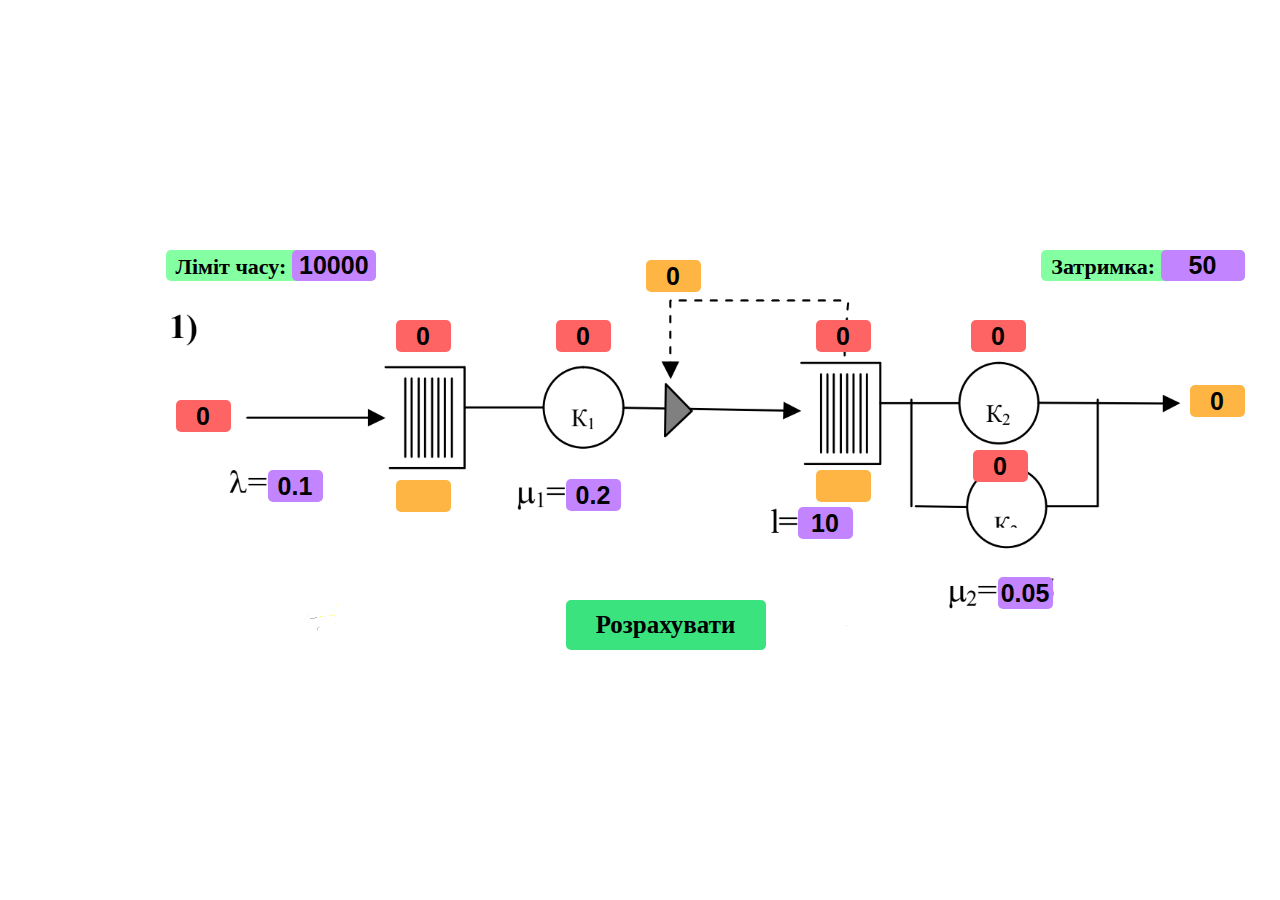
==== index.html @ 9a3e94dd "rename" ====
<!DOCTYPE html>
<html lang="en">
<head>
    <meta charset="UTF-8">
    <title>Title</title>
    <link rel="stylesheet" href="style/main.css">
</head>
<body>
<div class="scheme">
    <img class="img" src="img/scheme.PNG" height="396" width="1149"/>
    <span class="input-base text text--time-limit" >
        Ліміт часу:
        <input
            type="text"
            id="time-limit"
            class="input-base input-time"
            value="10000"/>
    </span>

    <span class="input-base text text--delay" >
        Затримка:
        <input
            type="text"
            id="delay"
            class="input-base input--delay"
            value="50"/>
    </span>


    <input
        type="text"
        id="A"
        class="input-base input input--A"
        value="0.1"/>
    <input
        type="text"
        id="N1"
        class="input-base input input--N1"
        value="0.2"/>
    <input
        type="text"
        id="L"
        class="input-base input input--L"
        value="10"/>
    <input
        type="text"
        id="N2"
        class="input-base input input--N2"
        value="0.05"/>
    <input
        type="text"
        id="NOT"
        class="input-base output_all output--NOT"
        value="0"/>
    <input
        type="text"
        id="LIST_1_now"
        class="input-base output_all output--LIST_1_now"/>
    <input
        type="text"
        id="LIST_1_all"
        class="input-base output output--LIST_1_all"
        value="0"/>
    <input
        type="text"
        id="LIST_2_now"
        class="input-base output_all output--LIST_2_now"/>
    <input
        type="text"
        id="LIST_2_all"
        class="input-base output output--LIST_2_all"
        value="0"/>
    <input
        type="text"
        id="res"
        class="input-base output_all output--res"
        value="0"/>

    <input
        type="text"
        id="input-num"
        class="input-base output output--input-num"
        value="0"/>

    <input
        type="text"
        id="K1"
        class="input-base output output--K1"
        value="0"/>

    <input
        type="text"
        id="K2"
        class="input-base output output--K2"
        value="0"/>

    <input
        type="text"
        id="K3"
        class="input-base output output--K3"
        value="0"/>


    <button id="calc" class="input-base calc-btn">
        Розрахувати
    </button>
    <script src="scripts/main.js"></script>
</div>
</body>
</html>
---- style/main.css ----
body {
    padding: 0;
    margin: 0;
    overflow: hidden;
    width: 100%;
    height: 100vh;
    background: white;
    display: flex;
    align-items: center;
    justify-content: center;
    font-family: Bradley Hand, cursive;
}

.scheme {
    position: relative;
    width: 1149px;
    height: 400px;
}

.img {
    position: absolute;
    top: 0;
    left: 0;
}

.input-base {
    width: 51px;
    height: 30px;
    border-radius: 5px;
    font-size: 25px;
    color: #000000;
    border: none;
    outline: none;
    font-weight: 600;
    text-align: center;
}

.text {
    position: absolute;
    width: max-content;
    height: max-content;
    padding: 0 0 0 10px;
    background: #84ffa1;
    font-size: 22px;
}

.text--time-limit {
    top: 0px;
    left: 100px;
}

.text--delay {
    top: 0px;
    right: -30px;
}

.input-time {
    width: 80px;
    height: max-content;
    background: #c384ff;
}

.input--delay {
    width: 80px;
    height: max-content;
    background: #c384ff;
}

.input {
    background: #c384ff;
}

.output {
    background: #ff6464;
}

.output_all {
    background: #ffb544;
}


.input--A {
    position: absolute;
    top: 220px;
    left: 202px;
}

.input--N1 {
    position: absolute;
    top: 229px;
    left: 500px;
}

.input--L {
    position: absolute;
    top: 257px;
    left: 732px;
}

.input--N2 {
    position: absolute;
    top: 327px;
    left: 932px;
}

.output--res {
    position: absolute;
    top: 135px;
    right: -30px;
}

.output--NOT {
    position: absolute;
    top: 10px;
    left: 580px;
}

.output--LIST_1_all {
    position: absolute;
    top: 70px;
    left: 330px;
}

.output--LIST_1_now {
    position: absolute;
    top: 230px;
    left: 330px;
}

.output--LIST_2_all {
    position: absolute;
    top: 70px;
    left: 750px;
}

.output--LIST_2_now {
    position: absolute;
    top: 220px;
    left: 750px;
}

.output--input-num {
    position: absolute;
    top: 150px;
    left: 110px;
}

.output--K1 {
    position: absolute;
    top: 70px;
    left: 490px;
}

.output--K2 {
    position: absolute;
    top: 70px;
    left: 905px;
}

.output--K3 {
    position: absolute;
    top: 200px;
    left: 907px;
}

.calc-btn {
    width: 200px;
    height: 50px;
    padding: 10px;
    position: absolute;
    top: 350px;
    left: 500px;
    background: #3be37e;
    color: #000000;
    font-family: Comic Sans, cursive;
}

.calc-btn:hover {
    box-shadow: 0 0 5px 3px  #12fd70;
}
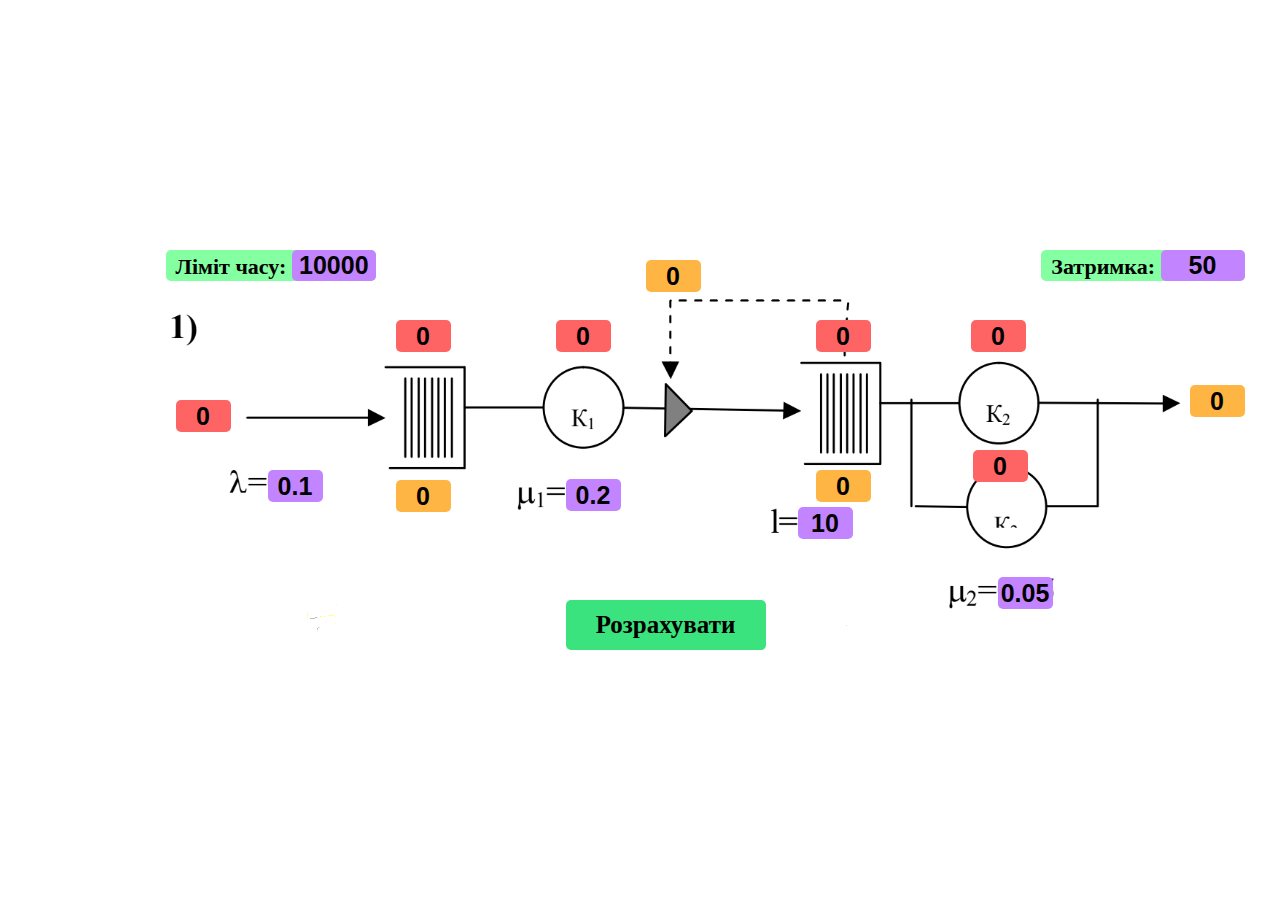
==== commit 45a138f5: "sum in list" ====
--- a/index.html
+++ b/index.html
@@ -55,7 +55,8 @@
     <input
         type="text"
         id="LIST_1_now"
-        class="input-base output_all output--LIST_1_now"/>
+        class="input-base output_all output--LIST_1_now"
+        value="0"/>
     <input
         type="text"
         id="LIST_1_all"
@@ -64,7 +65,8 @@
     <input
         type="text"
         id="LIST_2_now"
-        class="input-base output_all output--LIST_2_now"/>
+        class="input-base output_all output--LIST_2_now"
+        value="0"/>
     <input
         type="text"
         id="LIST_2_all"
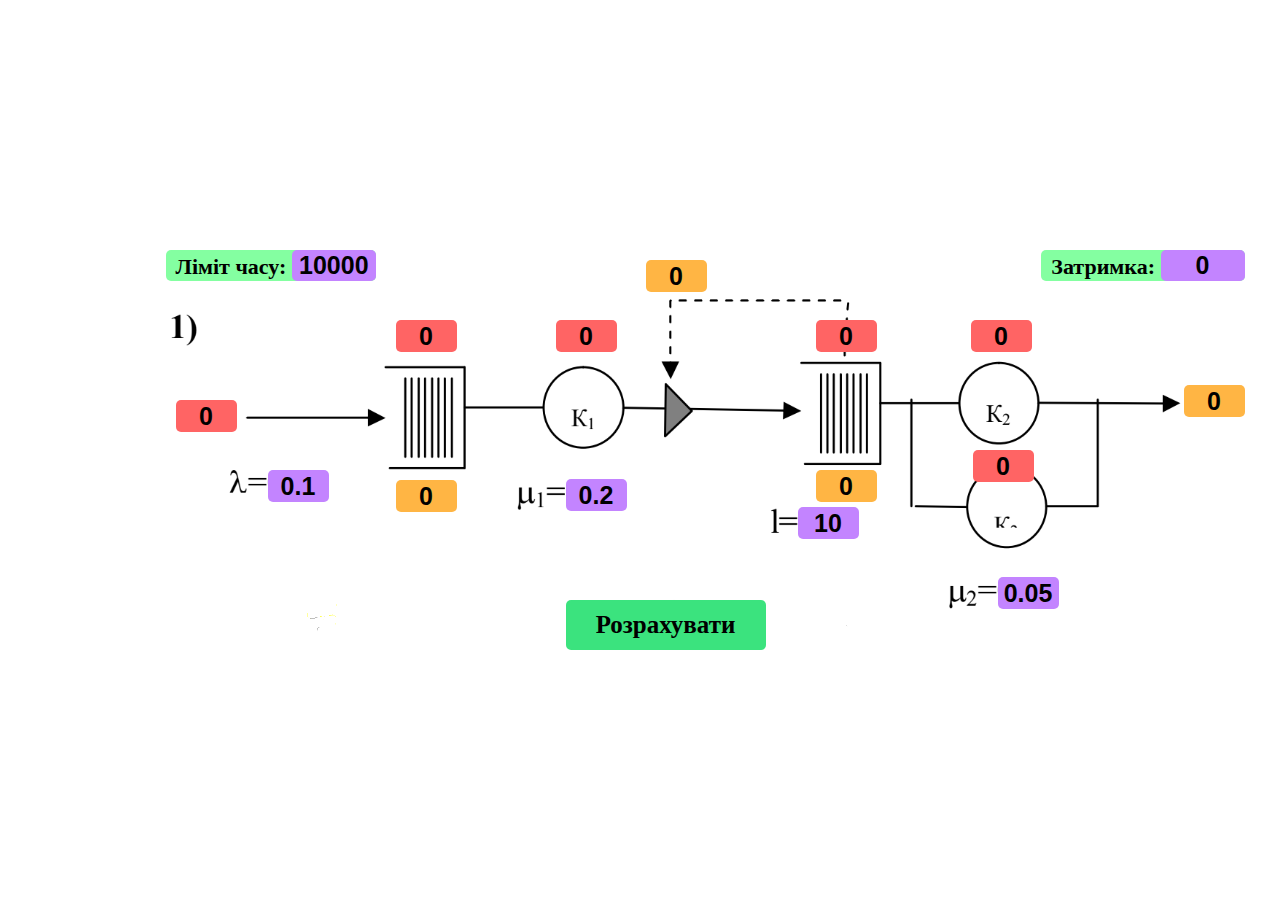
==== commit 07196633: "update css" ====
--- a/index.html
+++ b/index.html
@@ -23,7 +23,7 @@
             type="text"
             id="delay"
             class="input-base input--delay"
-            value="50"/>
+            value="0"/>
     </span>
 
 
--- a/style/main.css
+++ b/style/main.css
@@ -24,7 +24,7 @@
 }
 
 .input-base {
-    width: 51px;
+    width: 57px;
     height: 30px;
     border-radius: 5px;
     font-size: 25px;
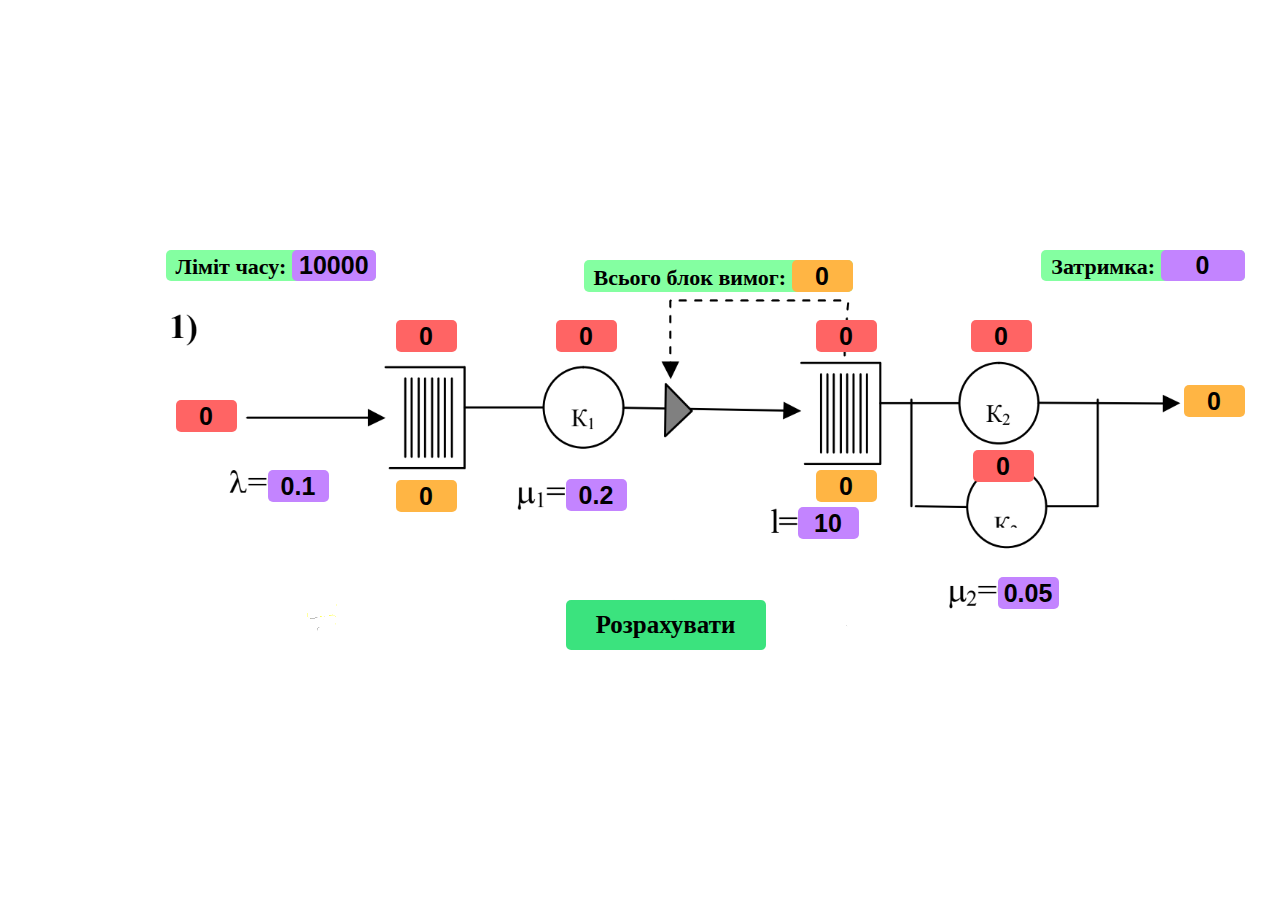
==== commit de9b910e: "update block" ====
--- a/index.html
+++ b/index.html
@@ -26,6 +26,15 @@
             value="0"/>
     </span>
 
+    <span class="input-base text text--not" >
+        Всього блок вимог:
+        <input
+                type="text"
+                id="NOT"
+                class="input-base output_all output--NOT"
+                value="0"/>
+    </span>
+
 
     <input
         type="text"
@@ -47,11 +56,6 @@
         id="N2"
         class="input-base input input--N2"
         value="0.05"/>
-    <input
-        type="text"
-        id="NOT"
-        class="input-base output_all output--NOT"
-        value="0"/>
     <input
         type="text"
         id="LIST_1_now"
--- a/style/main.css
+++ b/style/main.css
@@ -52,6 +52,17 @@
 .text--delay {
     top: 0px;
     right: -30px;
+}
+
+.text--not {
+    top: 10px;
+    left: 518px;
+}
+
+.output--NOT {
+    /*position: absolute;*/
+    /*top: 10px;*/
+    /*left: 600px;*/
 }
 
 .input-time {
@@ -109,11 +120,7 @@
     right: -30px;
 }
 
-.output--NOT {
-    position: absolute;
-    top: 10px;
-    left: 580px;
-}
+
 
 .output--LIST_1_all {
     position: absolute;
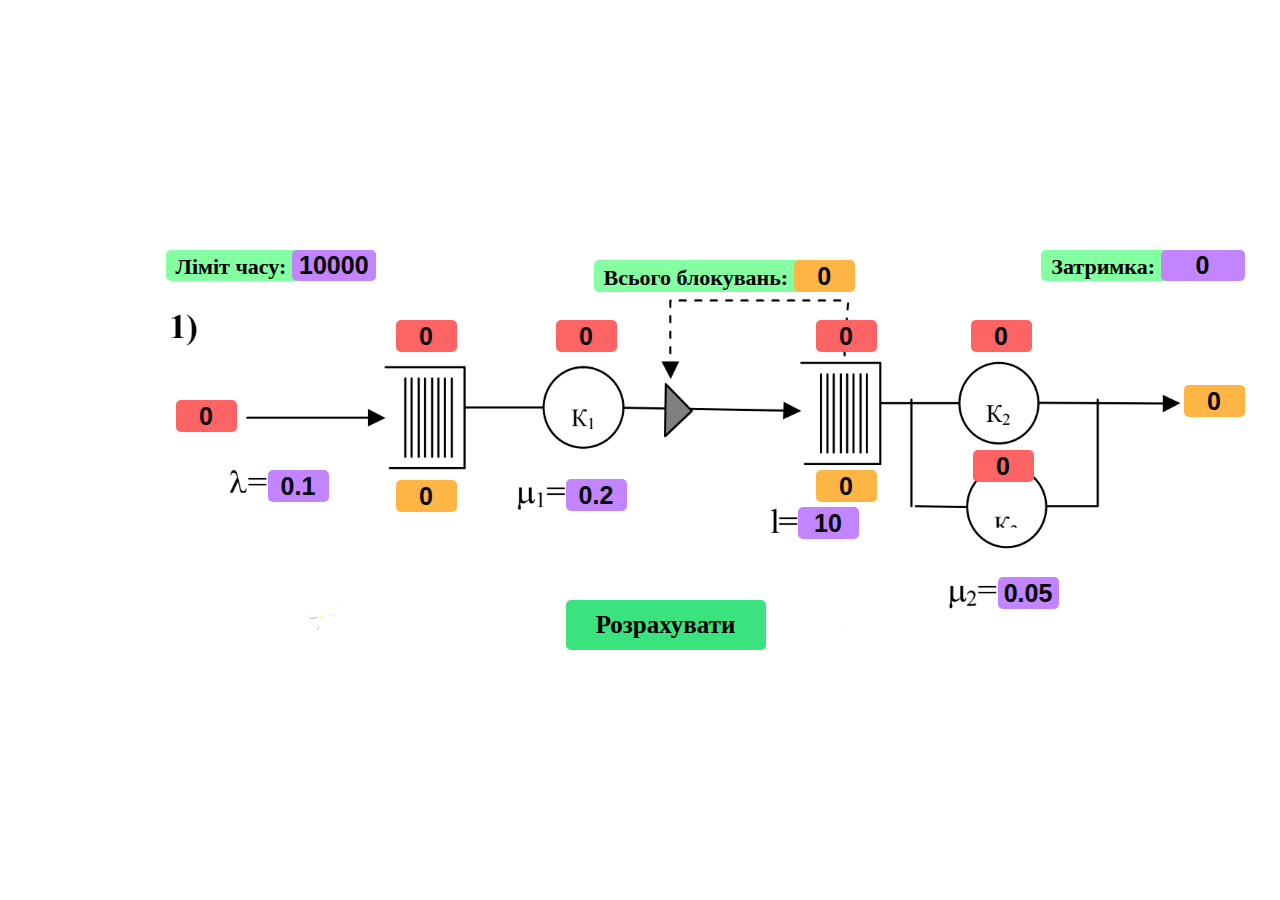
==== commit 1272342c: "update block" ====
--- a/index.html
+++ b/index.html
@@ -27,7 +27,7 @@
     </span>
 
     <span class="input-base text text--not" >
-        Всього блок вимог:
+        Всього блокувань:
         <input
                 type="text"
                 id="NOT"
--- a/style/main.css
+++ b/style/main.css
@@ -56,7 +56,7 @@
 
 .text--not {
     top: 10px;
-    left: 518px;
+    left: 528px;
 }
 
 .output--NOT {
